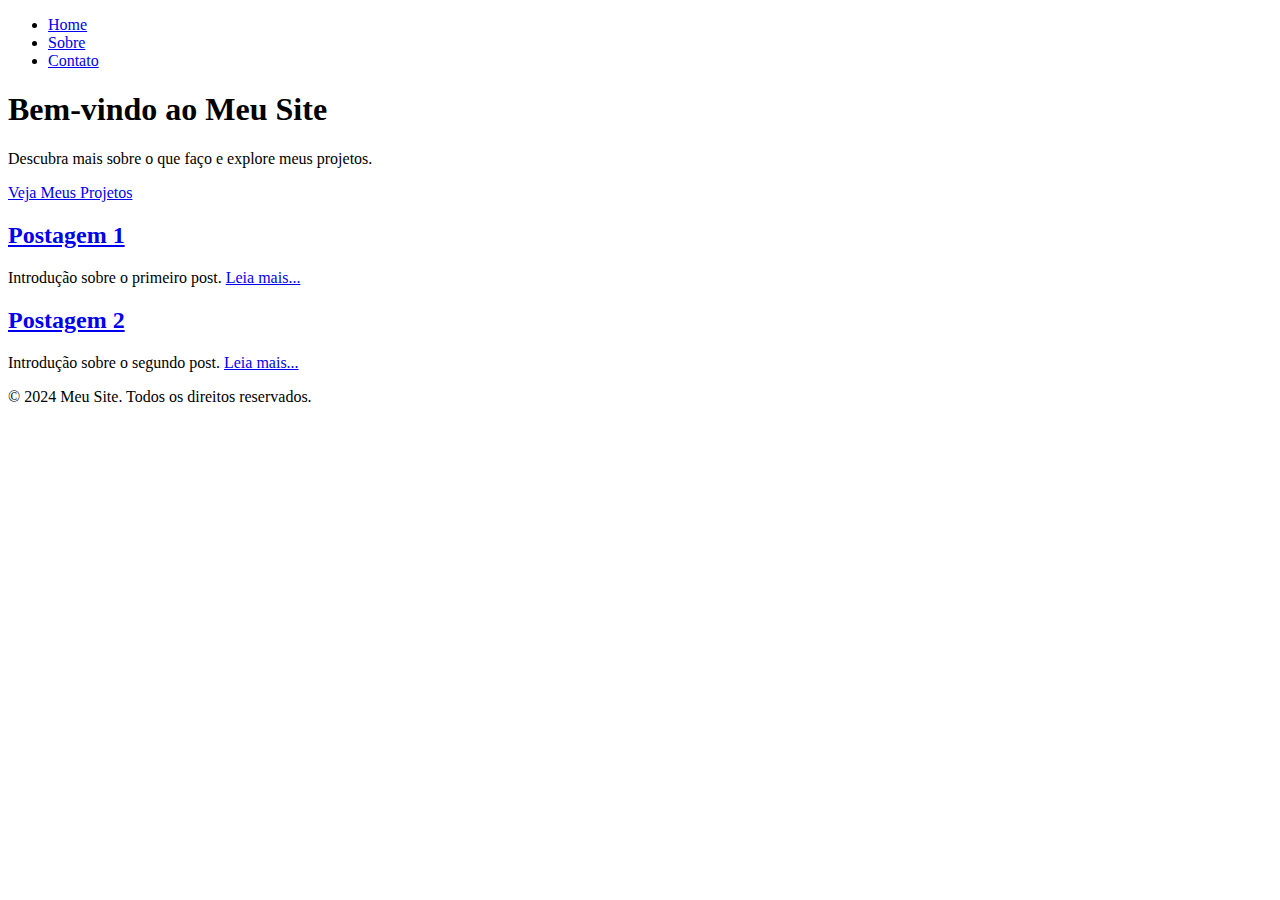
==== index.html @ a0e9452a "index.html" ====
<!DOCTYPE html>
<html lang="pt-br">
<head>
    <meta charset="UTF-8">
    <meta name="viewport" content="width=device-width, initial-scale=1.0">
    <title>Página Inicial</title>
    <link rel="stylesheet" href="css/styles.css">
</head>
<body>
    <header>
        <nav>
            <ul>
                <li><a href="index.html">Home</a></li>
                <li><a href="about.html">Sobre</a></li>
                <li><a href="contact.html">Contato</a></li>
            </ul>
        </nav>
    </header>

    <main>
        <section class="hero">
            <h1>Bem-vindo ao Meu Site</h1>
            <p>Descubra mais sobre o que faço e explore meus projetos.</p>
            <a href="projects.html" class="btn">Veja Meus Projetos</a>
        </section>

        <section class="posts">
            <article>
                <h2><a href="post1.html">Postagem 1</a></h2>
                <p>Introdução sobre o primeiro post. <a href="post1.html">Leia mais...</a></p>
            </article>

            <article>
                <h2><a href="post2.html">Postagem 2</a></h2>
                <p>Introdução sobre o segundo post. <a href="post2.html">Leia mais...</a></p>
            </article>
        </section>
    </main>

    <footer>
        <p>&copy; 2024 Meu Site. Todos os direitos reservados.</p>
    </footer>

    <script src="js/scripts.js"></script>
</body>
</html>
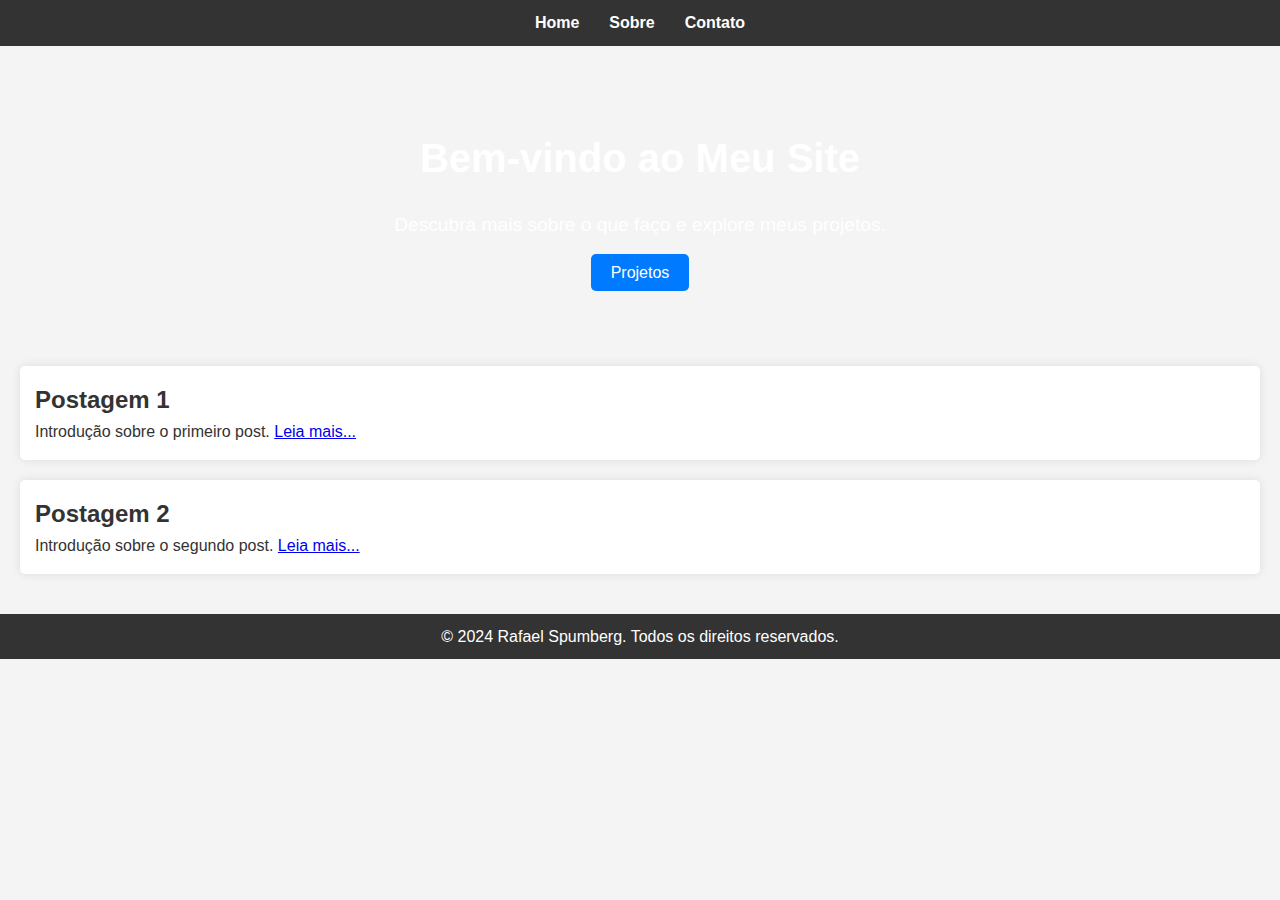
==== commit 11389a63: "index.html" ====
--- a/index.html
+++ b/index.html
@@ -21,7 +21,7 @@
         <section class="hero">
             <h1>Bem-vindo ao Meu Site</h1>
             <p>Descubra mais sobre o que faço e explore meus projetos.</p>
-            <a href="projects.html" class="btn">Veja Meus Projetos</a>
+            <a href="projects.html" class="btn">Projetos</a>
         </section>
 
         <section class="posts">
@@ -38,7 +38,7 @@
     </main>
 
     <footer>
-        <p>&copy; 2024 Meu Site. Todos os direitos reservados.</p>
+        <p>&copy; 2024 Rafael Spumberg. Todos os direitos reservados.</p>
     </footer>
 
     <script src="js/scripts.js"></script>
--- a/css/styles.css
+++ b/css/styles.css
@@ -0,0 +1,104 @@
+/* Resetando margens e paddings */
+* {
+    margin: 0;
+    padding: 0;
+    box-sizing: border-box;
+}
+
+/* Estilos gerais */
+body {
+    font-family: Arial, sans-serif;
+    background-color: #f4f4f4;
+    color: #333;
+    line-height: 1.6;
+}
+
+header {
+    background-color: #333;
+    color: white;
+    padding: 10px 0;
+}
+
+nav ul {
+    list-style-type: none;
+    display: flex;
+    justify-content: center;
+}
+
+nav li {
+    margin: 0 15px;
+}
+
+nav a {
+    color: white;
+    text-decoration: none;
+    font-weight: bold;
+}
+
+nav a:hover {
+    color: #f4f4f4;
+}
+
+/* Seção hero */
+.hero {
+    background-image: url('assets/imagem-de-destaque.jpg');
+    background-size: cover;
+    background-position: center;
+    height: 300px;
+    text-align: center;
+    color: white;
+    padding: 80px 20px;
+}
+
+.hero h1 {
+    font-size: 2.5em;
+}
+
+.hero p {
+    font-size: 1.2em;
+    margin: 20px 0;
+}
+
+.hero .btn {
+    background-color: #007bff;
+    color: white;
+    padding: 10px 20px;
+    text-decoration: none;
+    border-radius: 5px;
+}
+
+.hero .btn:hover {
+    background-color: #0056b3;
+}
+
+/* Seção de postagens */
+.posts {
+    padding: 20px;
+}
+
+.posts article {
+    background-color: white;
+    margin-bottom: 20px;
+    padding: 15px;
+    border-radius: 5px;
+    box-shadow: 0 0 10px rgba(0, 0, 0, 0.1);
+}
+
+.posts h2 a {
+    text-decoration: none;
+    color: #333;
+}
+
+.posts h2 a:hover {
+    color: #007bff;
+}
+
+footer {
+    text-align: center;
+    padding: 10px;
+    background-color: #333;
+    color: white;
+    position: relative;
+    bottom: 0;
+    width: 100%;
+}
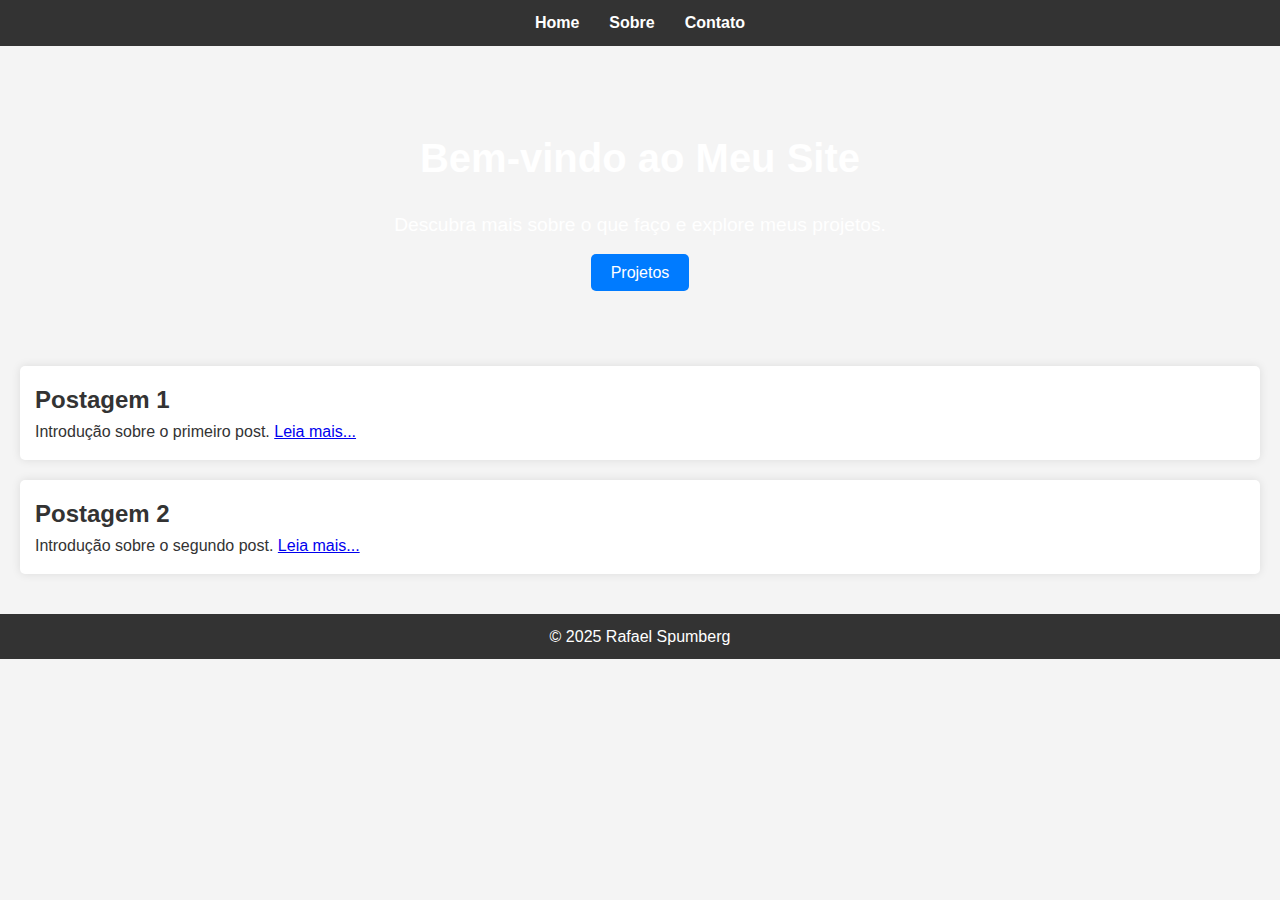
==== commit f691199b: "index.html" ====
--- a/index.html
+++ b/index.html
@@ -38,7 +38,7 @@
     </main>
 
     <footer>
-        <p>&copy; 2024 Rafael Spumberg. Todos os direitos reservados.</p>
+        <p>&copy; 2025 Rafael Spumberg</p>
     </footer>
 
     <script src="js/scripts.js"></script>
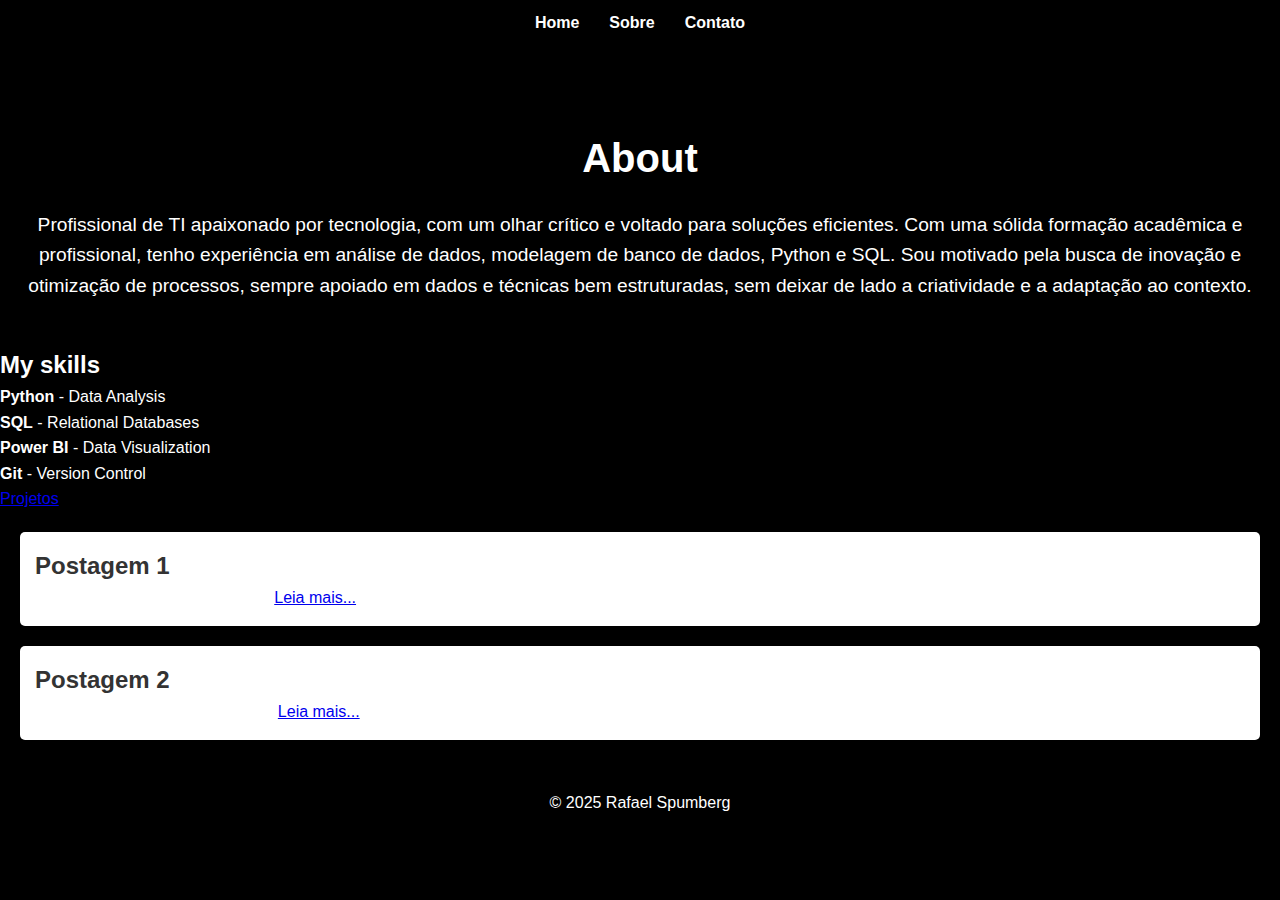
==== commit 107d5192: "Mudanças 2.0" ====
--- a/index.html
+++ b/index.html
@@ -19,8 +19,24 @@
 
     <main>
         <section class="hero">
-            <h1>Bem-vindo ao Meu Site</h1>
-            <p>Descubra mais sobre o que faço e explore meus projetos.</p>
+            <title>My portfolio</title>
+            <h1>About</h1>
+            <p>
+            Profissional de TI apaixonado por tecnologia, com um olhar crítico e voltado para soluções eficientes. Com uma sólida formação acadêmica e profissional, tenho experiência em análise de dados, modelagem de 
+            banco de dados, Python e SQL. Sou motivado pela busca de inovação e otimização de processos, sempre apoiado em dados e técnicas bem estruturadas, 
+            sem deixar de lado a criatividade e a adaptação ao contexto.
+            </p>           
+        </section>
+
+        <section class="skills">
+            <h2>My skills</h2>
+            <ul>
+                <li><strong>Python</strong> - Data Analysis</li>
+                <li><strong>SQL</strong> - Relational Databases</li>
+                <li><strong>Power BI</strong> - Data Visualization</li>
+                <li><strong>Git</strong> - Version Control</li>
+            </ul>
+
             <a href="projects.html" class="btn">Projetos</a>
         </section>
 
--- a/css/styles.css
+++ b/css/styles.css
@@ -8,13 +8,18 @@
 /* Estilos gerais */
 body {
     font-family: Arial, sans-serif;
-    background-color: #f4f4f4;
-    color: #333;
+    background-color: black;
+    color: white;
     line-height: 1.6;
 }
 
+section {
+     background-color: black;
+     color: white;
+}   
+
 header {
-    background-color: #333;
+    background-color: black;
     color: white;
     padding: 10px 0;
 }
@@ -60,15 +65,15 @@
 }
 
 .hero .btn {
-    background-color: #007bff;
-    color: white;
+    background-color: #6b7581;
+    color: rgb(0, 0, 0);
     padding: 10px 20px;
     text-decoration: none;
     border-radius: 5px;
 }
 
 .hero .btn:hover {
-    background-color: #0056b3;
+    background-color: #6b7581;
 }
 
 /* Seção de postagens */
@@ -96,9 +101,19 @@
 footer {
     text-align: center;
     padding: 10px;
-    background-color: #333;
+    background-color: #000000;
     color: white;
     position: relative;
     bottom: 0;
     width: 100%;
 }
+
+#contact a {
+    color: #4CAF50;
+    text-decoration: none; 
+}
+
+#contact a:hover {
+    text-decoration: underline; 
+}
+
